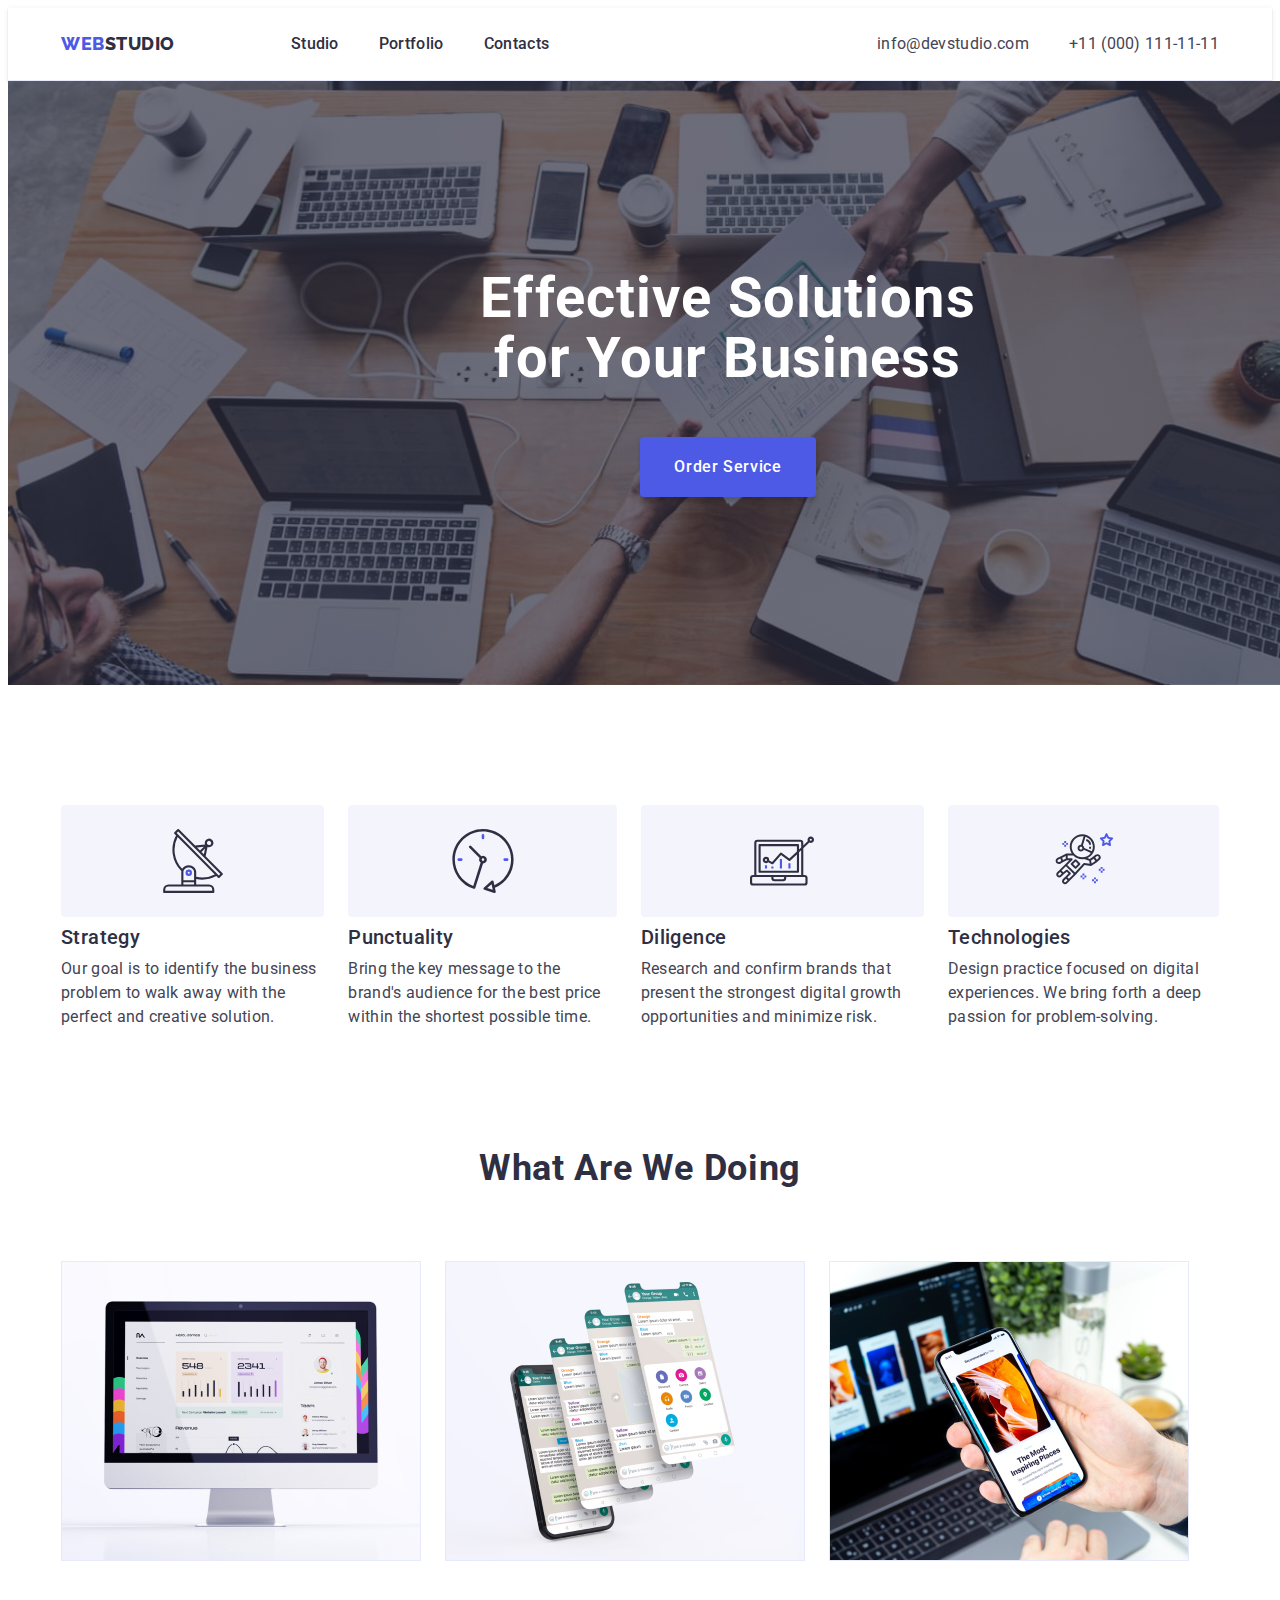
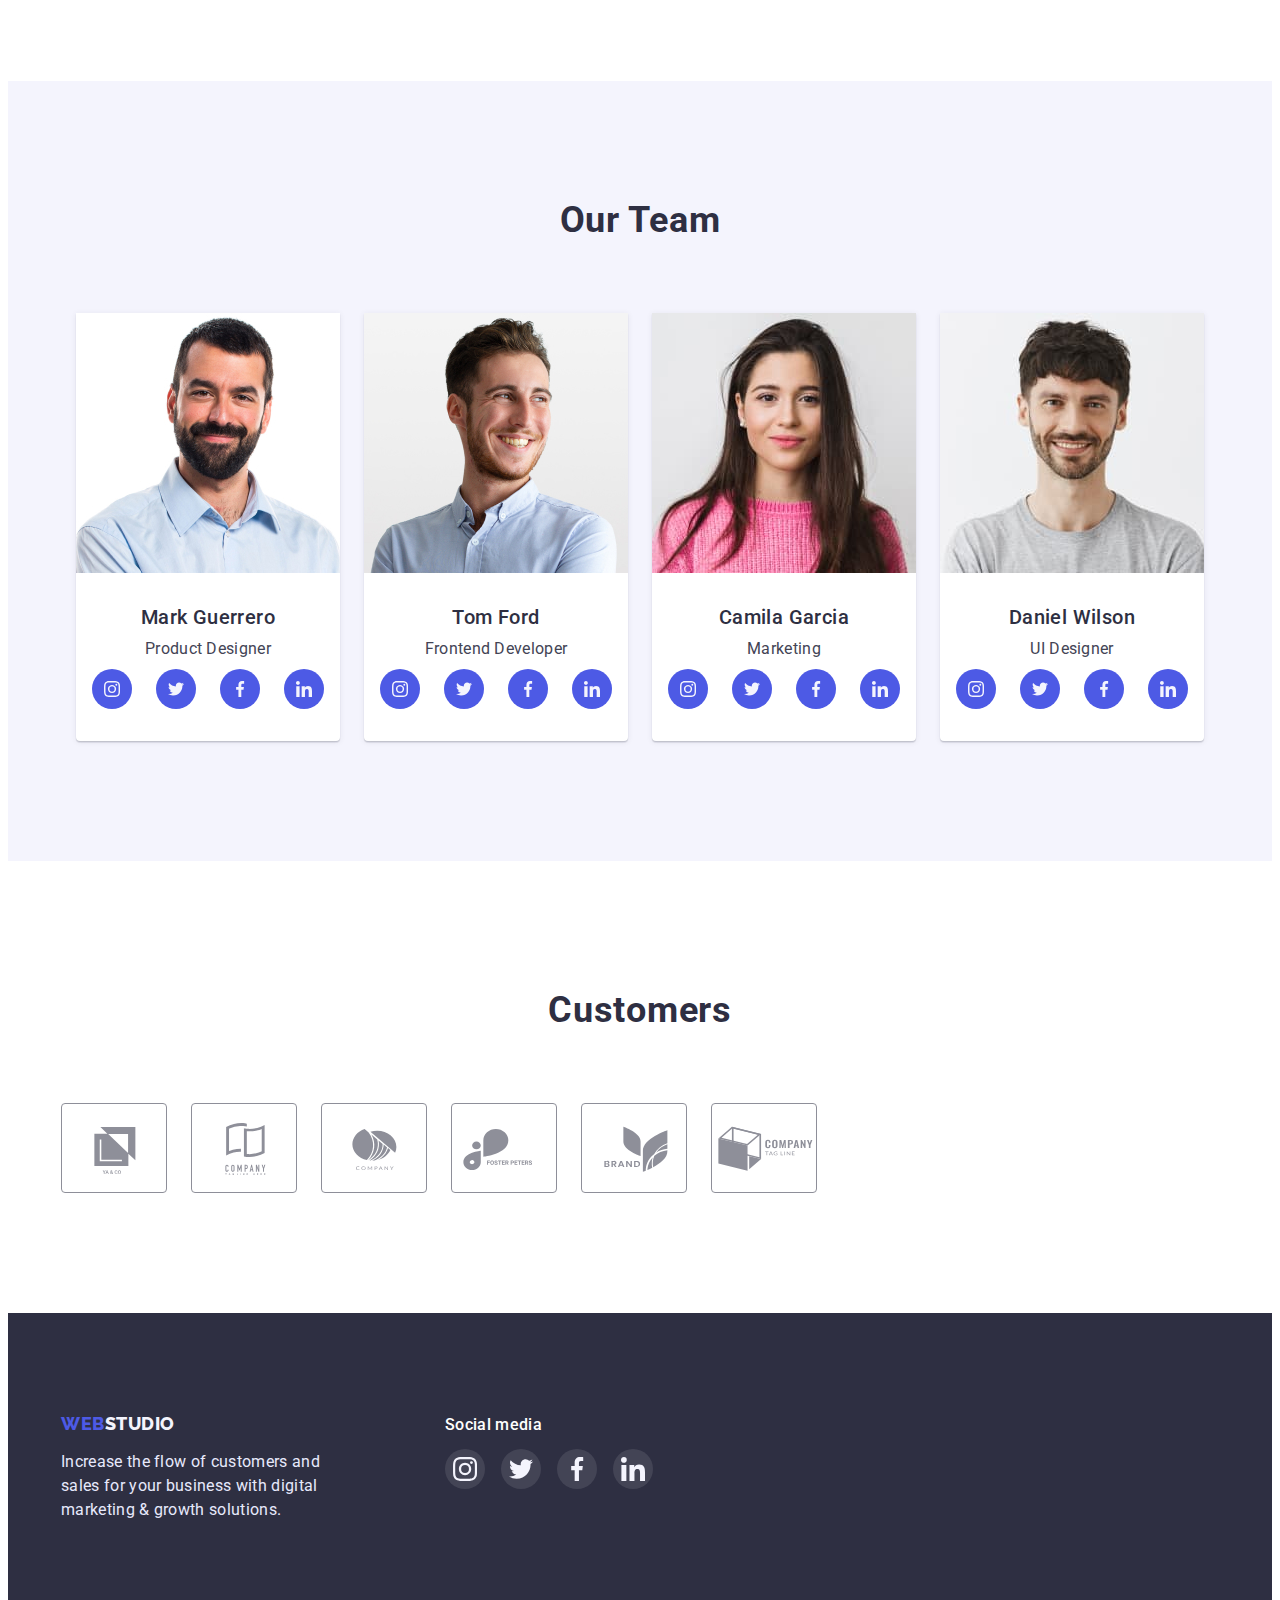
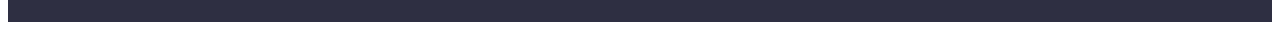
==== index.html @ a37467e9 "Initial commit" ====
<!DOCTYPE html>
<html lang="en">
  <head>
    <meta charset="UTF-8" />
    <meta http-equiv="X-UA-Compatible" content="IE=edge" />
    <meta name="viewport" content="width=device-width, initial-scale=1.0" />
    <title>Document</title>

    <link rel="preconnect" href="https://fonts.googleapis.com" />
    <link rel="preconnect" href="https://fonts.gstatic.com" crossorigin />
    <link
      href="https://fonts.googleapis.com/css2?family=Raleway:wght@800&family=Roboto:wght@400;500;700&display=swap"
      rel="stylesheet"
    />
    <link
      rel="stylesheet"
      href="https://cdnjs.cloudflare.com/ajax/libs/modern-normalize/1.1.0/modern-normalize.min.css"
      integrity="sha512-wpPYUAdjBVSE4KJnH1VR1HeZfpl1ub8YT/NKx4PuQ5NmX2tKuGu6U/JRp5y+Y8XG2tV+wKQpNHVUX03MfMFn9Q=="
      crossorigin="anonymous"
      referrerpolicy="no-referrer"
    />
    <link rel="stylesheet" href="./css/styles.css" />
  </head>
  <body>
    <!-- header -->
    <header class="header">
      <div class="container header-container">
        <nav class="list header-nav">
          <a href="./index.html" class="header-logo link"
            >Web<span class="header-logo-span link">Studio</span></a
          >

          <ul class="list header-nav">
            <li class="header-item">
              <a href="./index.html" class="header-link-text link">Studio</a>
            </li>

            <li class="header-item">
              <a href="./portfolio.html" class="header-link-text link">
                Portfolio</a
              >
            </li>

            <li class="header-item">
              <a href="" class="header-link-text link"> Contacts</a>
            </li>
          </ul>
        </nav>

        <address class="list header-address">
          <ul class="list address-menu">
            <li>
              <a
                href="mailto:info@devstudio.com"
                class="link header-contacts link-color"
                >info@devstudio.com</a
              >
            </li>
            <li>
              <a
                href="tel:+110001111111"
                class="link header-contacts link-color"
                >+11 (000) 111-11-11</a
              >
            </li>
          </ul>
        </address>
      </div>
    </header>
    <!-- main-content -->
    <main>
      <section class="hero-section">
        <div class="container section-container">
          <h1 class="hero-text-title">Effective Solutions for Your Business</h1>
          <button type="button" class="hero-btn">Order Service</button>
        </div>
      </section>
      <!-- section 2 ( about us) -->
      <section class="about-hero">
        <div class="container">
          <h2 class="visually-hidden">skills</h2>
          <ul class="list caption-list">
            <li class="caption-list">
              <div class="icon-options">
                <svg width="64" height="64">
                  <use
                    href="./images/symbol-defs.svg#icon-section-two-antenna "
                  ></use>
                </svg>
              </div>

              <h3 class="caption-texts">Strategy</h3>
              <p class="caption-comment">
                Our goal is to identify the business problem to walk away with
                the perfect and creative solution.
              </p>
            </li>

            <li class="caption-list">
              <div class="icon-options">
                <svg width="64" height="64">
                  <use
                    href="./images/symbol-defs.svg#icon-section-two-clock "
                  ></use>
                </svg>
              </div>
              <h3 class="caption-texts">Punctuality</h3>
              <p class="caption-comment">
                Bring the key message to the brand's audience for the best price
                within the shortest possible time.
              </p>
            </li>

            <li class="caption-list">
              <div class="icon-options">
                <svg width="64" height="64">
                  <use
                    href="./images/symbol-defs.svg#icon-section-two-diagram "
                  ></use>
                </svg>
              </div>
              <h3 class="caption-texts">Diligence</h3>
              <p class="caption-comment">
                Research and confirm brands that present the strongest digital
                growth opportunities and minimize risk.
              </p>
            </li>

            <li class="caption-list">
              <div class="icon-options">
                <svg width="64" height="64">
                  <use
                    href="./images/symbol-defs.svg#icon-section-two-astronaut "
                  ></use>
                </svg>
              </div>
              <h3 class="caption-texts">Technologies</h3>
              <p class="caption-comment">
                Design practice focused on digital experiences. We bring forth a
                deep passion for problem-solving.
              </p>
            </li>
          </ul>
        </div>
      </section>
      <!-- section 3 (photo) -->
      <section class="work-hero">
        <div class="container">
          <h2 class="work-hero-caption">What are we doing</h2>
          <ul class="list">
            <li>
              <img src="./images/PC.jpg" alt="PC" width="360" />
            </li>
            <li>
              <img
                src="./images/phonescr.jpg"
                alt="Screen Our App"
                width="360"
              />
            </li>
            <li>
              <img
                src="./images/design.jpg"
                alt="Screen Design of our Apps"
                width="360"
              />
            </li>
          </ul>
        </div>
      </section>
      <!-- Our Team -->
      <section class="hero-team">
        <div class="container">
          <h2 class="team-caption">Our Team</h2>
          <ul class="list social-logos">
            <li class="hero-li">
              <img src="./images/first.jpg" alt="PM" width="264" />
              <h3 class="our-employees">Mark Guerrero</h3>
              <p class="empl-comment">Product Designer</p>
              <ul class="list">
                <li class="social-circles">
                  <a class="link team-social-link" href="">
                    <svg class="team-social-media">
                      <use
                        href="./images/symbol-defs.svg#icon-instagram-2"
                      ></use>
                    </svg>
                  </a>
                </li>
                <li class="social-circles">
                  <a class="link team-social-link" href="">
                    <svg class="team-social-media">
                      <use href="./images/symbol-defs.svg#icon-twitter-1"></use>
                    </svg>
                  </a>
                </li>
                <li class="social-circles">
                  <a class="link team-social-link" href="">
                    <svg class="team-social-media">
                      <use
                        href="./images/symbol-defs.svg#icon-facebook-1"
                      ></use>
                    </svg>
                  </a>
                </li>
                <li class="social-circles">
                  <a class="link team-social-link" href="">
                    <svg class="team-social-media">
                      <use
                        href="./images/symbol-defs.svg#icon-linkedin-1"
                      ></use>
                    </svg>
                  </a>
                </li>
              </ul>
            </li>
            <li class="hero-li">
              <img
                src="./images/second.jpg"
                alt="Frontend Developer"
                width="264"
              />
              <h3 class="our-employees">Tom Ford</h3>
              <p class="empl-comment">Frontend Developer</p>
              <ul class="list">
                <li class="social-circles">
                  <a class="link team-social-link" href="">
                    <svg class="team-social-media">
                      <use
                        href="./images/symbol-defs.svg#icon-instagram-2"
                      ></use>
                    </svg>
                  </a>
                </li>
                <li class="social-circles">
                  <a class="link team-social-link" href="">
                    <svg class="team-social-media">
                      <use href="./images/symbol-defs.svg#icon-twitter-1"></use>
                    </svg>
                  </a>
                </li>
                <li class="social-circles">
                  <a class="link team-social-link" href="">
                    <svg class="team-social-media">
                      <use
                        href="./images/symbol-defs.svg#icon-facebook-1"
                      ></use>
                    </svg>
                  </a>
                </li>
                <li class="social-circles">
                  <a class="link team-social-link" href="">
                    <svg class="team-social-media">
                      <use
                        href="./images/symbol-defs.svg#icon-linkedin-1"
                      ></use>
                    </svg>
                  </a>
                </li>
              </ul>
            </li>
            <li class="hero-li">
              <img src="./images/kamila.jpg" alt="Marketing" width="264" />
              <h3 class="our-employees">Camila Garcia</h3>
              <p class="empl-comment">Marketing</p>
              <ul class="list">
                <li class="social-circles">
                  <a class="link team-social-link" href="">
                    <svg class="team-social-media">
                      <use
                        href="./images/symbol-defs.svg#icon-instagram-2"
                      ></use>
                    </svg>
                  </a>
                </li>
                <li class="social-circles">
                  <a class="link team-social-link" href="">
                    <svg class="team-social-media">
                      <use href="./images/symbol-defs.svg#icon-twitter-1"></use>
                    </svg>
                  </a>
                </li>
                <li class="social-circles">
                  <a class="link team-social-link" href="">
                    <svg class="team-social-media">
                      <use
                        href="./images/symbol-defs.svg#icon-facebook-1"
                      ></use>
                    </svg>
                  </a>
                </li>
                <li class="social-circles">
                  <a class="link team-social-link" href="">
                    <svg class="team-social-media">
                      <use
                        href="./images/symbol-defs.svg#icon-linkedin-1"
                      ></use>
                    </svg>
                  </a>
                </li>
              </ul>
            </li>
            <li class="hero-li">
              <img src="./images/daniel.jpg" alt="UI Designer" width="264" />
              <h3 class="our-employees">Daniel Wilson</h3>
              <p class="empl-comment">UI Designer</p>
              <ul class="list">
                <li class="social-circles">
                  <a class="link team-social-link" href="">
                    <svg class="team-social-media">
                      <use
                        href="./images/symbol-defs.svg#icon-instagram-2"
                      ></use>
                    </svg>
                  </a>
                </li>
                <li class="social-circles">
                  <a class="link team-social-link" href="">
                    <svg class="team-social-media">
                      <use href="./images/symbol-defs.svg#icon-twitter-1"></use>
                    </svg>
                  </a>
                </li>
                <li class="social-circles">
                  <a class="link team-social-link" href="">
                    <svg class="team-social-media">
                      <use
                        href="./images/symbol-defs.svg#icon-facebook-1"
                      ></use>
                    </svg>
                  </a>
                </li>
                <li class="social-circles">
                  <a class="link team-social-link" href="">
                    <svg class="team-social-media">
                      <use
                        href="./images/symbol-defs.svg#icon-linkedin-1"
                      ></use>
                    </svg>
                  </a>
                </li>
              </ul>
            </li>
          </ul>
        </div>
      </section>
      <section class="our-customers-sections">
        <div class="container">
          <h2 class="customers-title">Customers</h2>
          <ul class="list customers-list">
            <li class="customers-size">
              <a href="" class="link customers-link">
                <svg class="our-customers-logo">
                  <use
                    href="./images/symbol-defs.svg#icon-customers-logo-one"
                  ></use>
                </svg>
              </a>
            </li>
            <li class="customers-size">
              <a href="" class="link customers-link">
                <svg class="our-customers-logo">
                  <use
                    href="./images/symbol-defs.svg#icon-customers-logo-two"
                  ></use>
                </svg>
              </a>
            </li>
            <li class="customers-size">
              <a href="" class="link customers-link">
                <svg class="our-customers-logo">
                  <use
                    href="./images/symbol-defs.svg#icon-customers-logo-three"
                  ></use>
                </svg>
              </a>
            </li>
            <li class="customers-size">
              <a href="" class="link customers-link">
                <svg class="our-customers-logo">
                  <use
                    href="./images/symbol-defs.svg#icon-customers-logo-four"
                  ></use>
                </svg>
              </a>
            </li>
            <li class="customers-size">
              <a href="" class="link customers-link">
                <svg class="our-customers-logo">
                  <use
                    href="./images/symbol-defs.svg#icon-customers-logo-five"
                  ></use>
                </svg>
              </a>
            </li>
            <li class="customers-size">
              <a href="" class="link customers-link">
                <svg class="our-customers-logo">
                  <use
                    href="./images/symbol-defs.svg#icon-customers-logo-six"
                  ></use>
                </svg>
              </a>
            </li>
          </ul>
        </div>
      </section>
    </main>
    <!-- footer  -->
    <footer class="footer">
      <div class="footer-container container">
        <div>
          <a href="./index.html" class="footer-logo link"
            >Web<span class="footer-span">Studio</span></a
          >
          <p class="footer-comment">
            Increase the flow of customers and sales for your business with
            digital marketing & growth solutions.
          </p>
        </div>
        <div class="social-media-container">
          <p class="our-social-media">Social media</p>
          <ul class="list social-media-list">
            <li class="link">
              <a class="footer-social-media-link" href="">
                <svg class="footer-social">
                  <use href="./images/symbol-defs.svg#icon-instagram-2"></use>
                </svg>
              </a>
            </li>
            <li class="link">
              <a class="footer-social-media-link" href="">
                <svg class="footer-social">
                  <use href="./images/symbol-defs.svg#icon-twitter-1"></use>
                </svg>
              </a>
            </li>
            <li class="link">
              <a class="footer-social-media-link" href="">
                <svg class="footer-social">
                  <use href="./images/symbol-defs.svg#icon-facebook-1"></use>
                </svg>
              </a>
            </li>
            <li class="link">
              <a class="footer-social-media-link" href="">
                <svg class="footer-social">
                  <use href="./images/symbol-defs.svg#icon-linkedin-1"></use>
                </svg>
              </a>
            </li>
          </ul>
        </div>
      </div>
    </footer>
  </body>
</html>
---- css/styles.css ----
:root {
  --white: #ffffff;
  --iris: #4d5ae5;
  --navy-blue: #2e2f42;
  --ocean: #404bbf;
  --f4f4fd: #f4f4fd;
  --e7e9fc: #e7e9fc;
  --gray: #434455;
  --light-slate: #8e8f99;
  --green: #31d0aa;
}
/* ------------------------------------------------- инструменты------------------------------------------------------------ */
h1,
h2,
h3,
h4,
h5,
h6,
p,
ul {
  margin: 0px;
}
ul {
  padding-left: 0px;
}
img {
  display: block;
}

.visually-hidden {
  position: absolute;
  width: 1px;
  height: 1px;
  margin: -1px;
  border: 0;
  padding: 0;

  white-space: nowrap;
  clip-path: inset(100%);
  clip: rect(0 0 0 0);
  overflow: hidden;
}
.link {
  text-decoration: none;
}
.list {
  list-style-type: none;
}
.icon-options {
  margin-bottom: 8px;
  display: flex;
  align-items: center;
  justify-content: center;
  height: 112px;
  background-color: var(--f4f4fd);
  border-radius: 4px;
}
/*-------------------------------------------------- body------------------------------------------------------------------- */
body {
  background-color: var(--white);
  font-family: "Roboto", sans-serif;
  color: var(--gray);
}
/*-------------------------------------------------- header------------------------------------------------------------------- */
.header {
  border-bottom: 1px solid var(--e7e9fc);
  box-shadow: 0px 2px 1px rgba(46, 47, 66, 0.08),
    0px 1px 1px rgba(46, 47, 66, 0.16), 0px 1px 6px rgba(46, 47, 66, 0.08);
  /* outline: 5px solid teal; */
}
.header-container {
  display: flex;
  align-items: center;
}
.header-logo {
  margin-right: 76px;
  align-items: center;
  font-family: "Raleway", sans-serif;
  font-style: normal;
  font-weight: 800;
  font-size: 18px;
  line-height: 1.17;
  text-transform: uppercase;
  letter-spacing: 0.03em;
  color: var(--iris);
}
.header-logo-span {
  color: var(--navy-blue);
}

.header-link-text {
  display: block;
  padding-top: 24px;
  padding-bottom: 24px;
  font-weight: 500;
  font-size: 16px;
  line-height: 1.5;
  letter-spacing: 0.02em;
  color: var(--navy-blue);
}
.header-contacts {
  letter-spacing: 0.02em;
  font-weight: 400;
  font-size: 16px;
  line-height: 1.5;
  color: var(--gray);
}
.link-color {
  color: var(--gray);
}
.header-text:hover {
  color: var(--ocean);
}
.header-text:focus {
  color: var(--ocean);
}
.header-contacts:hover {
  color: var(--ocean);
}
.header-contacts:focus {
  color: var(--ocean);
}

.link-header {
  /* background-color: tomato; */
}

.header-nav {
  gap: 40px;
  align-items: center;
  display: flex;
  color: var(--navy-blue);
}
.address-menu {
  gap: 40px;
  display: flex;
  align-items: center;
  color: var(--navy-blue);
}

.header-nav :hover,
.header-nav :focus {
  color: var(--ocean);
}
.header-address {
  margin-left: auto;
  font-family: "Roboto", sans-serif;
  font-style: normal;
  color: var(--gray);
}
/*-------------------------------------------------- section1------------------------------------------------------------------- */
.hero-section {
  margin: 0 auto;
  padding-top: 188px;
  padding-bottom: 188px;
  text-align: center;
  background-image: linear-gradient(
      rgba(46, 47, 66, 0.7),
      rgba(46, 47, 66, 0.7)
    ),
    url(../images/backgruond-img-sectionone.jpg);
  background-size: cover;
  width: 1440px;
  background-repeat: no-repeat;
  background-position: center;
}
.hero-text-title {
  width: 496px;
  margin-left: auto;
  margin-right: auto;
  margin-bottom: 48px;

  font-weight: 700;
  font-size: 56px;
  line-height: 1.07;
  letter-spacing: 0.02em;
  color: var(--white);
}
.hero-btn {
  border-radius: 4px;
  border-color: transparent;
  padding: 16px 32px;
  
  background-color: var(--iris);
  font-family: "Roboto", sans-serif;
  font-style: normal;
  font-weight: 500;
  font-size: 16px;
  line-height: 1.5;
  letter-spacing: 0.04em;
  color: var(--white);
  cursor: pointer;
  box-shadow: 0px 4px 4px rgba(0, 0, 0, 0.15);
}
.hero-btn:hover {
  background-color: var(--ocean);
  cursor: pointer;
}
.hero-btn:focus {
  background-color: var(--ocean);
}

/*-------------------------------------------------- section2------------------------------------------------------------------- */
.about-hero {
  /* outline: 4px solid orange; */
  padding-top: 120px;
  padding-bottom: 120px;
}
.about-hero .list {
  display: flex;
  gap: 24px;
}
.caption-list {
  flex-basis: calc((100%-3 * 24) / 4);
}
.caption-texts {
  margin-bottom: 8px;
  font-weight: 500;
  font-size: 20px;
  line-height: 1.2;
  letter-spacing: 0.02em;
  color: var(--navy-blue);
}
.caption-comment {
  font-weight: 400;
  font-size: 16px;
  line-height: 1.5;
  letter-spacing: 0.02em;
  color: var(--gray);
}
/*-------------------------------------------------- section3------------------------------------------------------------------- */
.work-hero-caption {
  font-weight: 700;
  font-size: 36px;
  line-height: 1.11;
  text-align: center;
  letter-spacing: 0.02em;
  text-transform: capitalize;
  color: var(--navy-blue);
}
/*-------------------------------------------------- section4------------------------------------------------------------------- */
.hero-team {
  padding-top: 120px;
  padding-bottom: 120px;
  background-color: var(--f4f4fd);
}
.hero-team .list {
  display: flex;
  gap: 24px;
  justify-content: center;
}

.team-caption {
  margin-bottom: 72px;
  font-weight: 700;
  font-size: 36px;
  line-height: 1.11;
  text-align: center;
  letter-spacing: 0.02em;
  text-transform: capitalize;
  color: var(--navy-blue);
}
.our-employees {
  text-align: center;
  margin-top: 32px;
  margin-bottom: 8px;
  font-weight: 500;
  font-size: 20px;
  line-height: 1.2;

  letter-spacing: 0.02em;
  color: var(--navy-blue);
}
.empl-comment {
  text-align: center;
  font-size: 16px;
  line-height: 1.5;
  letter-spacing: 0.02em;
  color: var(--gray);
  margin-bottom: 8px;
}
/*-------------------------------------------------- section4------------------------------------------------------------------- */
.hero-li {
  box-shadow: 0px 1px 6px rgba(46, 47, 66, 0.08),
    0px 1px 1px rgba(46, 47, 66, 0.16), 0px 2px 1px rgba(46, 47, 66, 0.08);
  padding-bottom: 32px;
  background-color: var(--white);
  border-radius: 0px 0px 4px 4px;
}
.footer {
  /* outline: 4px solid tomato; */
  padding-top: 100px;
  padding-bottom: 100px;
  background-color: var(--navy-blue);
}
.footer-logo {
  font-family: "Raleway", sans-serif;
  font-style: normal;
  font-weight: 800;
  font-size: 18px;
  line-height: 1.17;

  letter-spacing: 0.03em;
  text-transform: uppercase;
  color: var(--iris);
}
.footer-span {
  color: var(--f4f4fd);
}
.footer-comment {
  width: 264px;
  text-align: start;
  margin-top: 16px;
  font-size: 16px;
  line-height: 1.5;
  letter-spacing: 0.02em;
  color: var(--e7e9fc);
}
/*-------------------------------------------------- portfolio------------------------------------------------------------------- */
.photo-text {
  text-align: start;
  margin-bottom: 8px;
  font-weight: 500;
  font-size: 20px;
  line-height: 1.2;
  letter-spacing: 0.02em;
  color: var(--navy-blue);
}
.photo-comment {
  font-size: 16px;
  line-height: 1.5;
  letter-spacing: 0.02em;
  color: #434455;
}
.btn {
  border-radius: 4px;
  border: 1px solid #e7e9fc;
  padding: 12px 24px;

  font-family: "Roboto", sans-serif;
  font-style: normal;
  font-weight: 500;
  font-size: 16px;
  line-height: 1.5;

  letter-spacing: 0.04em;
  color: var(--iris);
  cursor: pointer;
  background-color: var(--f4f4fd);
}
.btn:hover,
.btn:focus {
  border-color: transparent;
  color: var(--white);
  background-color: var(--ocean);
  box-shadow: 0px 3px 1px rgba(0, 0, 0, 0.1), 0px 2px 1px rgba(0, 0, 0, 0.08),
    0px 2px 2px rgba(0, 0, 0, 0.12);
}

/* --------------------------------------------------------Геометрия---------------------------------------------------------------------- */

.container {
  margin: 0 auto;
  width: 1158px;
  padding-left: 15px;
  padding-right: 15px;
}

.section-container {
  /* outline: 2px solid brown; */
}
.work-hero .list {
  display: flex;
  margin-top: 72px;

  gap: 24px;
}

.work-hero {
  padding-bottom: 120px;
  /* outline: 4px solid tomato; */
}
/* .hero-team {
  outline: 4px solid tomato;
} */

/* portfolio */
.photo-container {
  display: flex;
  gap: 48px 24px;
  flex-wrap: wrap;
  /* outline: 4px solid tomato; */
}
.btn-container {
  /* outline: 4px solid tomato; */
  justify-content: center;
  display: flex;
  gap: 24px;

  margin-bottom: 75px;
  align-items: center;
}
.bottom-text {
  padding-top: 32px;
  padding-bottom: 32px;
  padding-right: 16px;
  padding-left: 16px;
  border: 1px solid var(--e7e9fc);
  border-top: none;
}

.porftolio-section {
  padding-bottom: 120px;
  padding-top: 93px;
}
.social-logos {
  display: flex;
  gap: 24px;
}
/* .social-circles{
  align-items: center;
} */
.team-social-link {
  display: flex;
  align-items: center;
  justify-content: center;
  width: 40px;
  height: 40px;
  background-color: var(--iris);
  border-radius: 50%;
}
.team-social-link:hover,
.team-social-link:focus {
  background-color: var(--ocean);
}
.team-social-media {
  width: 16px;
  height: 16px;
}
/* --------------------------------------------------------customers------------------------------------ */
.our-customers-sections {
  padding-top: 130px;
  padding-bottom: 120px;
}
.customers-title {
  text-align: center;
  margin-bottom: 72px;
  font-weight: 700;
  font-size: 36px;
  line-height: 1.11;
  letter-spacing: 0.02em;
  color: var(--navy-blue);
}
.customers-list {
  display: flex;
  gap: 24px;
}
.customers-size {
  flex-basis: calc((100%-120) / 6);
}
.customers-link {
  display: flex;
  justify-content: center;
  align-items: center;
  border: 1px solid var(--light-slate);
  border-radius: 4px;
  height: 88px;
}
.customers-link:hover .our-customers-logo,
.customers-link:focus .our-customers-logo {
  fill: var(--ocean);
}
.customers-link:hover,
.customers-link:focus {
  border-color: var(--ocean);
}
.our-customers-logo {
  fill: var(--light-slate);
  width: 104px;
  height: 56px;
}

.our-social-media {
  margin-bottom: 12px;
  font-weight: 500;
  font-size: 16px;
  line-height: 1.5;
  letter-spacing: 0.02em;
  color: var(--white);
}
.footer-social {
  width: 24px;
  height: 24px;
}
.footer-container {
  display: flex;
}
.social-media-container
{
  margin-left: 120px;
}
.social-media-list {
  display: flex;
  gap: 16px;
}
.footer-social-media-link {
  display: flex;
  align-items: center;
  justify-content: center;
  width: 40px;
  height: 40px;
  background-color: rgba(255, 255, 255, 0.1);
  border-radius: 50%;
}
.footer-social-media-link:hover,
.footer-social-media-link:focus {
  background-color: var(--green);
}
.photo-link {
  display: block;
}
.photo-link:hover,
.photo-link:focus {
  box-shadow: 0px 1px 6px rgba(46, 47, 66, 0.08),
    0px 1px 1px rgba(46, 47, 66, 0.16), 0px 2px 1px rgba(46, 47, 66, 0.08);
}
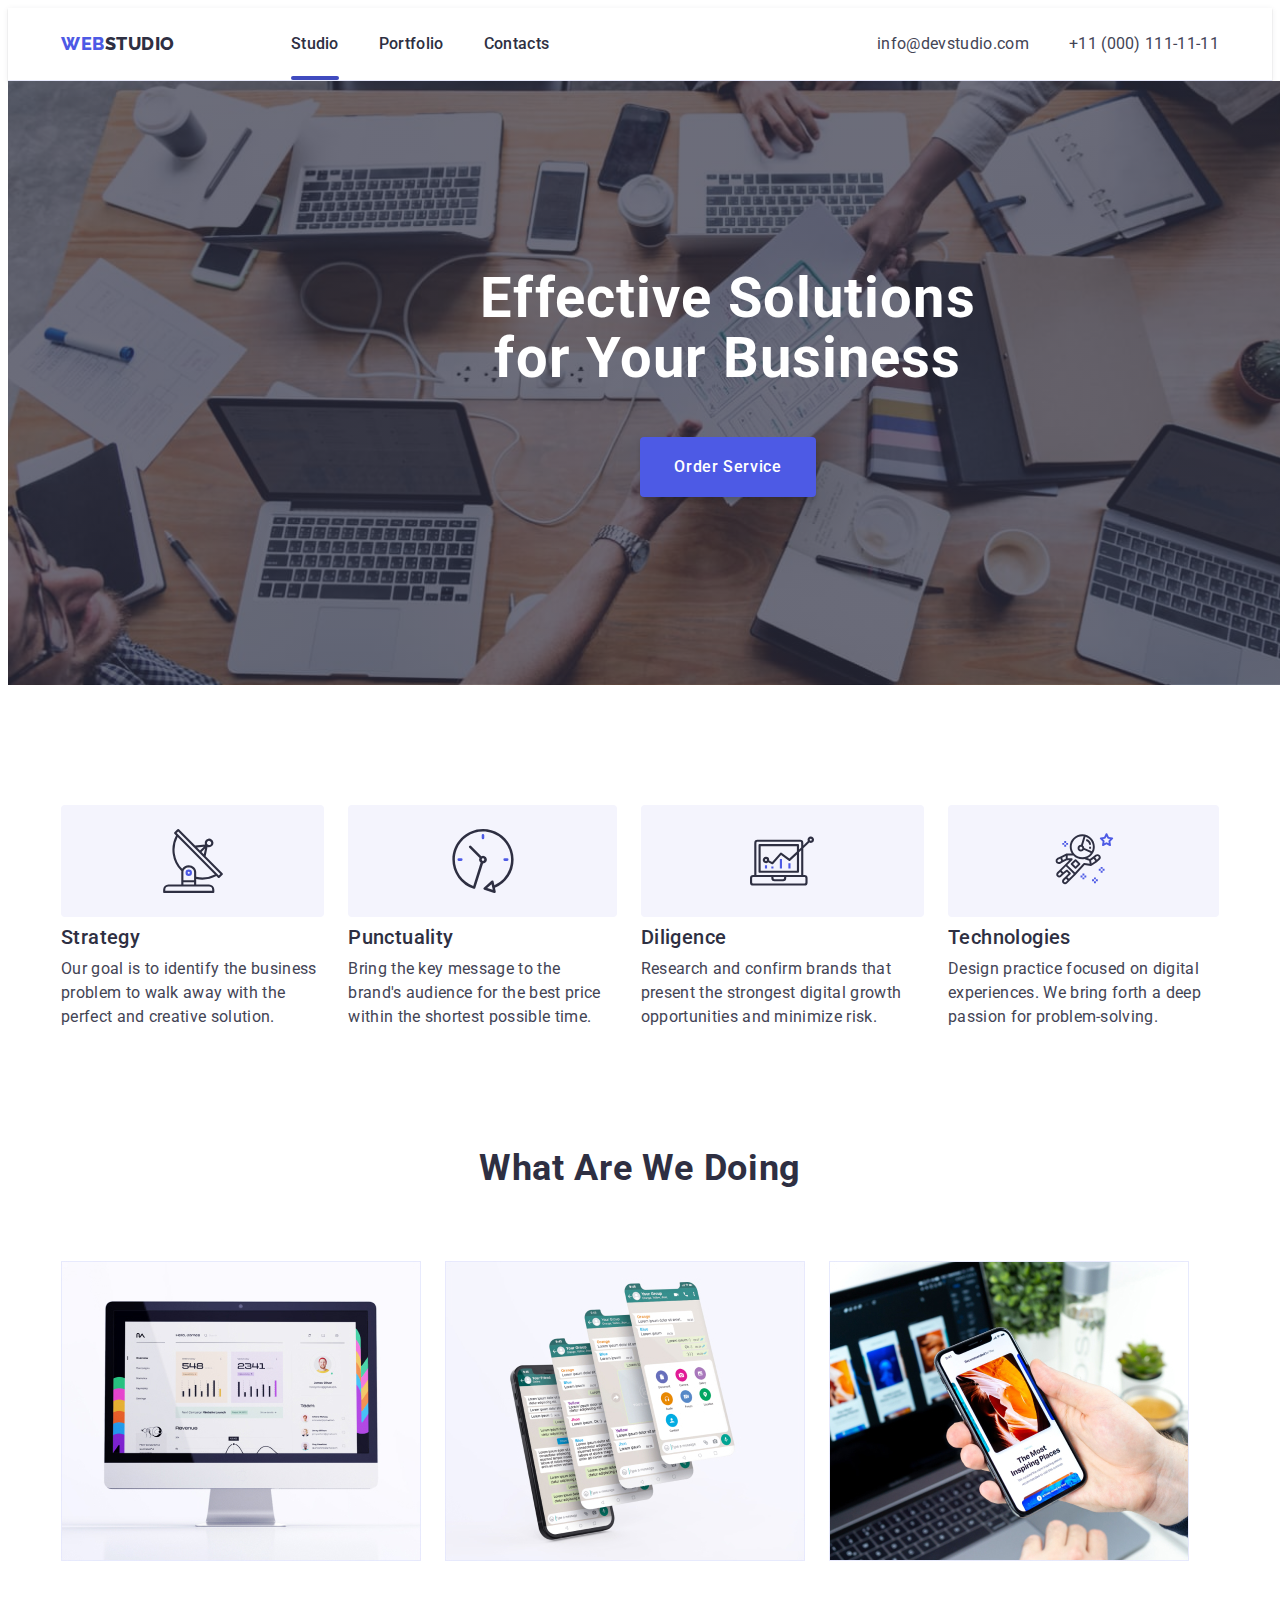
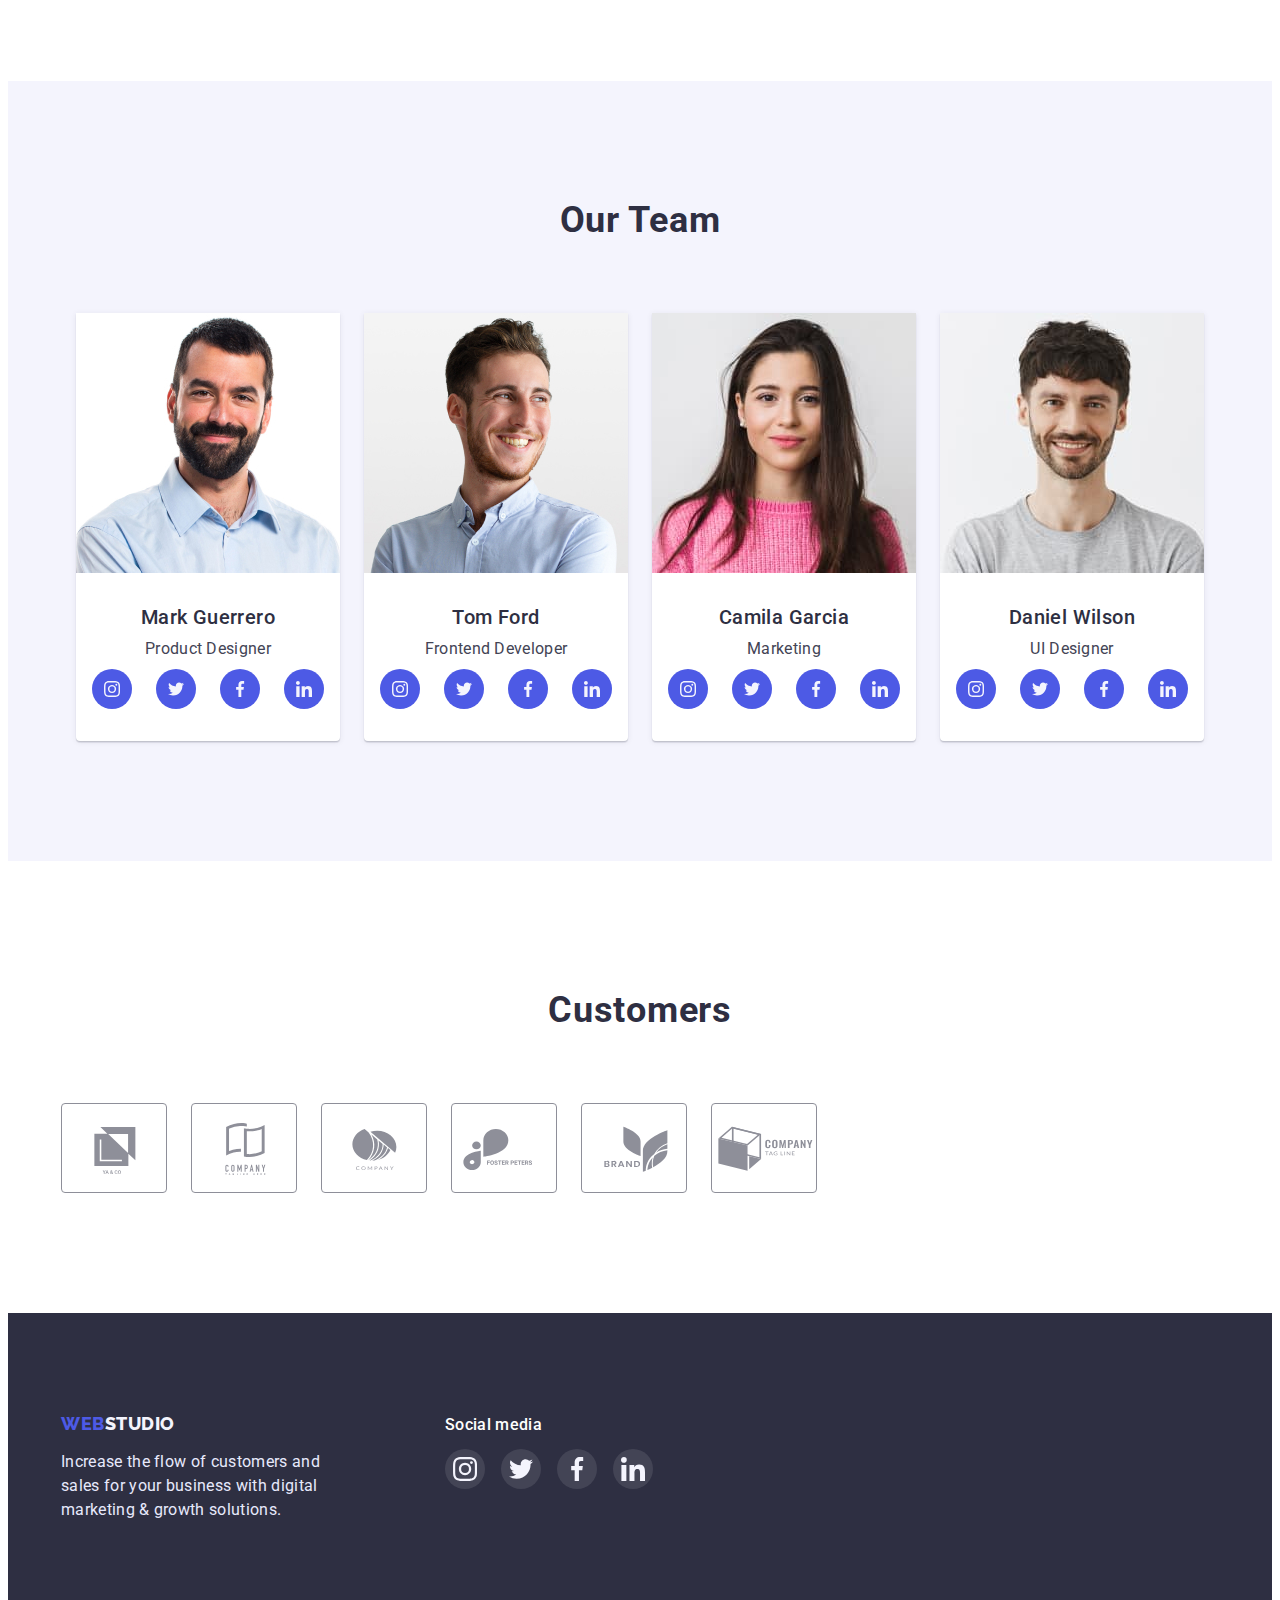
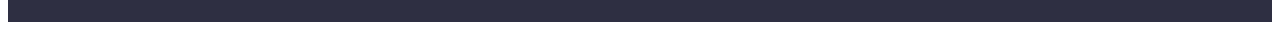
==== commit a3d1f387: "commite" ====
--- a/index.html
+++ b/index.html
@@ -32,7 +32,7 @@
 
           <ul class="list header-nav">
             <li class="header-item">
-              <a href="./index.html" class="header-link-text link">Studio</a>
+              <a href="./index.html" class="header-link-text link header-anim">Studio</a>
             </li>
 
             <li class="header-item">
--- a/css/styles.css
+++ b/css/styles.css
@@ -8,6 +8,8 @@
   --gray: #434455;
   --light-slate: #8e8f99;
   --green: #31d0aa;
+  --cloud: #d9d9d9;
+  --cubic-bezier: cubic-bezier(0.4, 0, 0.2, 1);
 }
 /* ------------------------------------------------- инструменты------------------------------------------------------------ */
 h1,
@@ -55,6 +57,7 @@
   background-color: var(--f4f4fd);
   border-radius: 4px;
 }
+
 /*-------------------------------------------------- body------------------------------------------------------------------- */
 body {
   background-color: var(--white);
@@ -63,6 +66,7 @@
 }
 /*-------------------------------------------------- header------------------------------------------------------------------- */
 .header {
+  
   border-bottom: 1px solid var(--e7e9fc);
   box-shadow: 0px 2px 1px rgba(46, 47, 66, 0.08),
     0px 1px 1px rgba(46, 47, 66, 0.16), 0px 1px 6px rgba(46, 47, 66, 0.08);
@@ -180,7 +184,7 @@
   border-radius: 4px;
   border-color: transparent;
   padding: 16px 32px;
-  
+
   background-color: var(--iris);
   font-family: "Roboto", sans-serif;
   font-style: normal;
@@ -495,8 +499,7 @@
 .footer-container {
   display: flex;
 }
-.social-media-container
-{
+.social-media-container {
   margin-left: 120px;
 }
 .social-media-list {
@@ -524,3 +527,92 @@
   box-shadow: 0px 1px 6px rgba(46, 47, 66, 0.08),
     0px 1px 1px rgba(46, 47, 66, 0.16), 0px 2px 1px rgba(46, 47, 66, 0.08);
 }
+/* .photo-thumb{
+  position: relative;
+  overflow: hidden;
+  
+}
+.overlay 
+{
+  position: absolute;
+  top: 0;
+  left: 0;
+  width: 100%;
+  height: 100%;
+  background-color: var(--iris);
+  transform: translateY(100%);
+  transition: transform 250ms var(--cubic-bezier);
+
+
+}
+.photo-thumb:hover .overlay  {
+  transform: translateX(0);
+} .overlay-comment
+{
+  position: absolute;
+  padding-top: 40px;
+  padding-left: 32px;
+  padding-right: 32px;
+  color:var(--cloud);
+} 
+.photo-thumb::after{
+  position: absolute;
+  top: 0;
+  left: 0;
+  width: 100%;
+  height: 100%;
+  background-color: var(--iris);
+  transform: translateY(100%);
+  transition: transform 250ms var(--cubic-bezier);
+}
+.photo-thumb:hover::after  {
+  transform: translateX(0);
+} */
+.photo-thumb {
+  position: relative;
+  overflow: hidden;
+}
+.photo-thumb::before {
+  display: inline-block;
+  content: "";
+  position: absolute;
+  top: 0;
+  left: 0;
+  width: 100%;
+  height: 100%;
+  background-color: var(--iris);
+  transform: translateY(100%);
+  transition: transform 250ms var(--cubic-bezier);
+}
+.photo-thumb:hover::before,
+.photo-thumb:focus::before {
+  transform: translateY(0);
+}
+.photo-thumb:hover .overlay-comment,
+.photo-thumb:focus .overlay-comment {
+  transform: translateY(0);
+}
+.overlay-comment {
+  position: absolute;
+  width: 100%;
+  height: 100%;
+  padding-top: 40px;
+  padding-left: 32px;
+  padding-right: 32px;
+  color: var(--cloud);
+  transform: translateY(100%);
+  transition: transform 250ms var(--cubic-bezier);
+}
+.header-anim {
+  position: relative;
+}
+.header-anim::after {
+  content: "";
+  left: 0px;
+  bottom:  0;
+  width: 48px;
+  height: 4px;
+  position: absolute;
+  background: var(--ocean);
+  border-radius: 2px;
+}
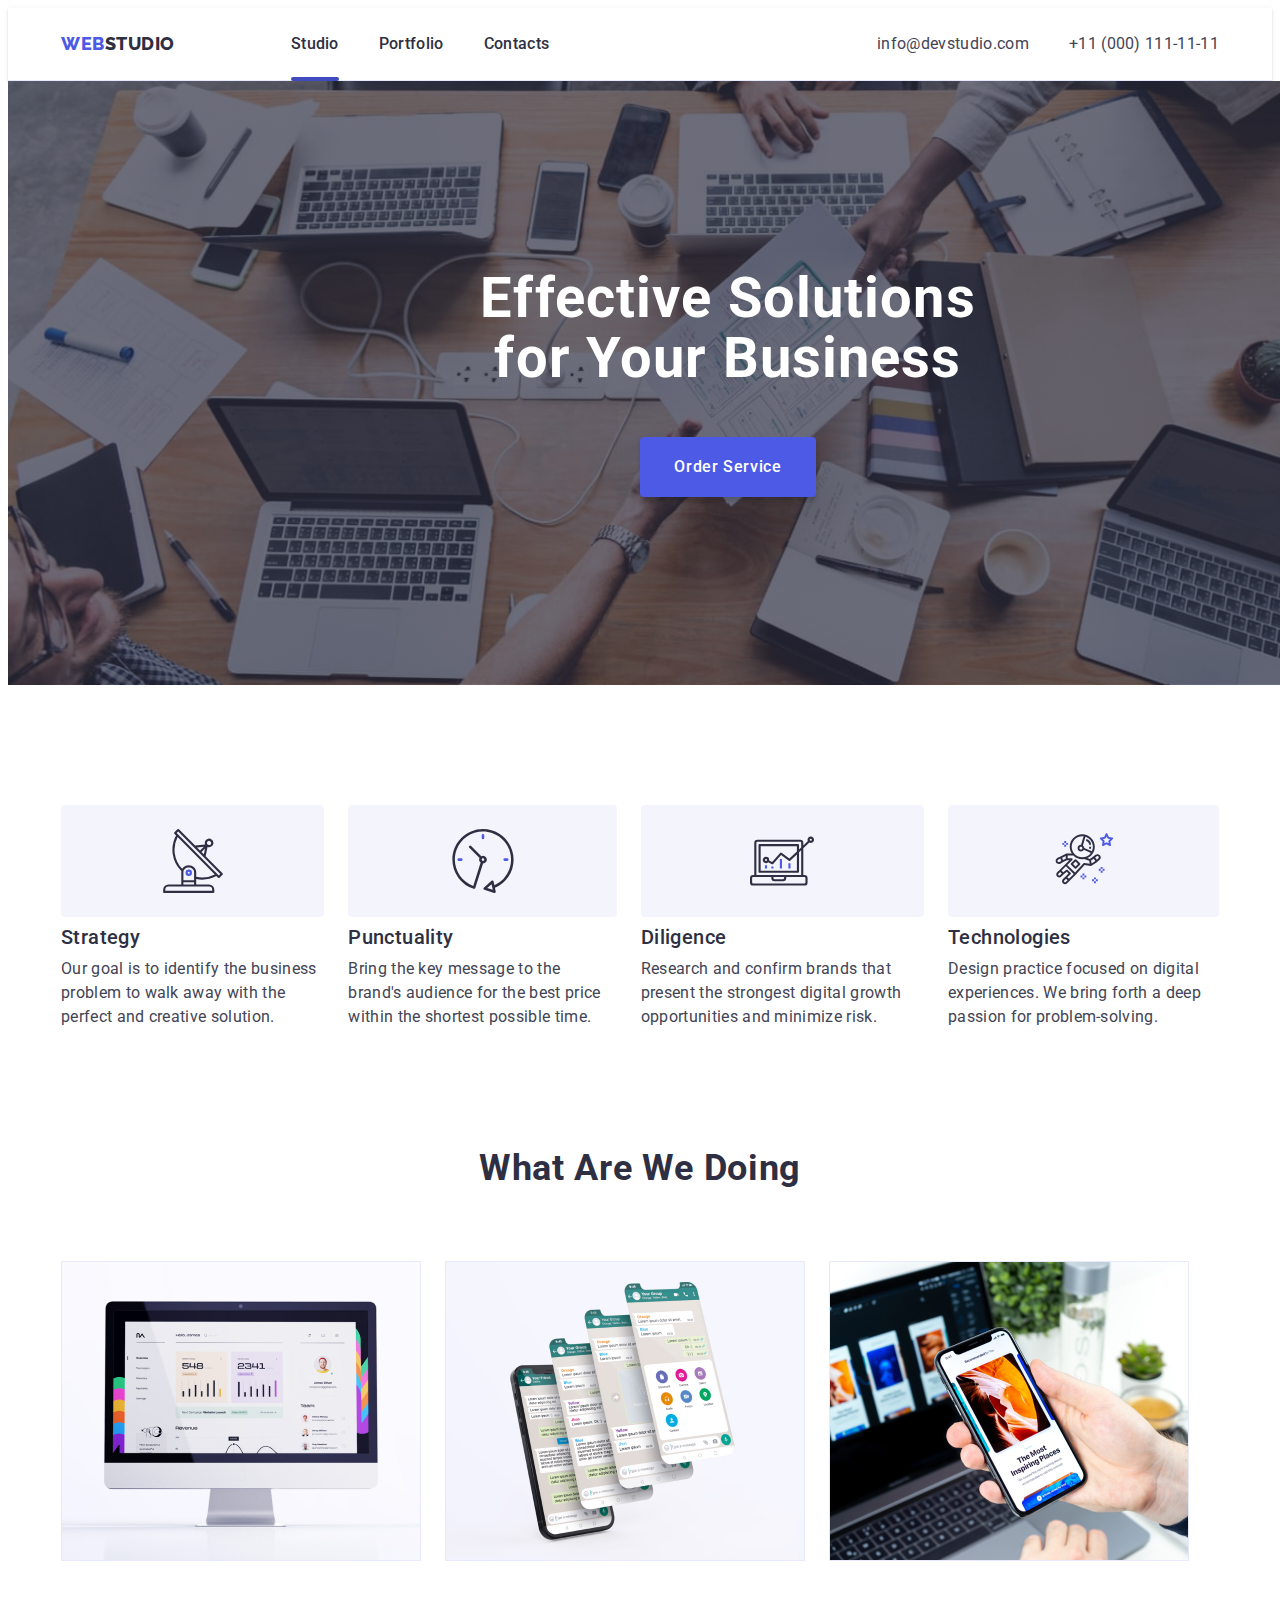
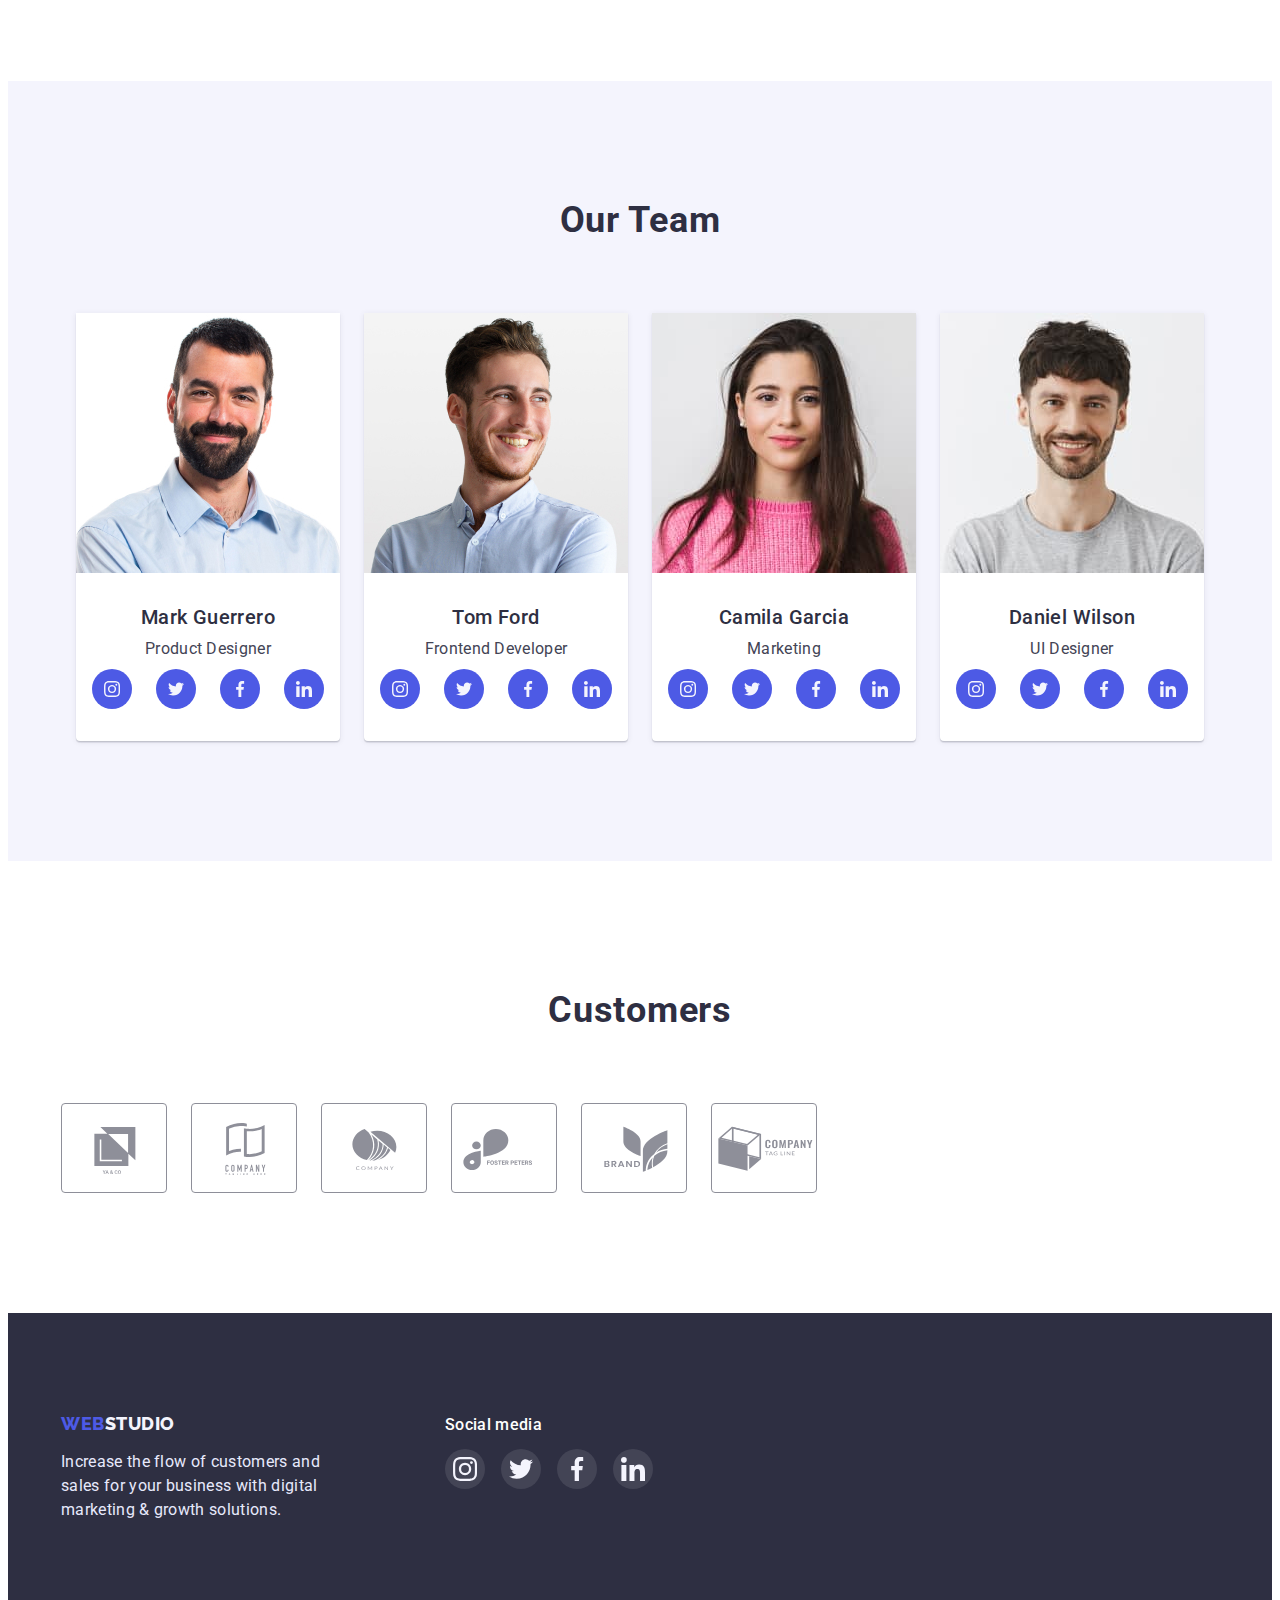
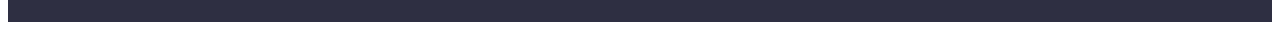
==== commit d242a3be: "commite" ====
--- a/index.html
+++ b/index.html
@@ -32,7 +32,9 @@
 
           <ul class="list header-nav">
             <li class="header-item">
-              <a href="./index.html" class="header-link-text link header-anim">Studio</a>
+              <a href="./index.html" class="header-link-text link header-anim"
+                >Studio</a
+              >
             </li>
 
             <li class="header-item">
@@ -72,7 +74,9 @@
       <section class="hero-section">
         <div class="container section-container">
           <h1 class="hero-text-title">Effective Solutions for Your Business</h1>
-          <button type="button" class="hero-btn">Order Service</button>
+          <button type="button" class="hero-btn" data-modal-open>
+            Order Service
+          </button>
         </div>
       </section>
       <!-- section 2 ( about us) -->
@@ -453,5 +457,15 @@
         </div>
       </div>
     </footer>
+      <div class="back-drop is-hidden" data-modal>
+        <div class="modal-window">
+          <button class="close-modal defolt-btn" data-modal-close>
+            <svg width="8" height="8">
+              <use href="./images/symbol-defs.svg#icon-close"></use>
+            </svg>
+          </button>
+        </div>
+      </div>
+    <script src="./js/modal.js"></script>
   </body>
 </html>
--- a/css/styles.css
+++ b/css/styles.css
@@ -57,7 +57,9 @@
   background-color: var(--f4f4fd);
   border-radius: 4px;
 }
-
+.defolt-btn{
+  cursor: pointer;
+}
 /*-------------------------------------------------- body------------------------------------------------------------------- */
 body {
   background-color: var(--white);
@@ -66,7 +68,6 @@
 }
 /*-------------------------------------------------- header------------------------------------------------------------------- */
 .header {
-  
   border-bottom: 1px solid var(--e7e9fc);
   box-shadow: 0px 2px 1px rgba(46, 47, 66, 0.08),
     0px 1px 1px rgba(46, 47, 66, 0.16), 0px 1px 6px rgba(46, 47, 66, 0.08);
@@ -527,81 +528,33 @@
   box-shadow: 0px 1px 6px rgba(46, 47, 66, 0.08),
     0px 1px 1px rgba(46, 47, 66, 0.16), 0px 2px 1px rgba(46, 47, 66, 0.08);
 }
-/* .photo-thumb{
+.photo-thumb {
   position: relative;
   overflow: hidden;
-  
-}
-.overlay 
-{
+}
+.overlay {
   position: absolute;
+  left: 0;
   top: 0;
-  left: 0;
   width: 100%;
   height: 100%;
   background-color: var(--iris);
   transform: translateY(100%);
   transition: transform 250ms var(--cubic-bezier);
-
-
-}
-.photo-thumb:hover .overlay  {
-  transform: translateX(0);
-} .overlay-comment
-{
-  position: absolute;
-  padding-top: 40px;
-  padding-left: 32px;
-  padding-right: 32px;
-  color:var(--cloud);
-} 
-.photo-thumb::after{
-  position: absolute;
-  top: 0;
-  left: 0;
-  width: 100%;
-  height: 100%;
-  background-color: var(--iris);
-  transform: translateY(100%);
-  transition: transform 250ms var(--cubic-bezier);
-}
-.photo-thumb:hover::after  {
-  transform: translateX(0);
-} */
-.photo-thumb {
-  position: relative;
-  overflow: hidden;
-}
-.photo-thumb::before {
-  display: inline-block;
-  content: "";
-  position: absolute;
-  top: 0;
-  left: 0;
-  width: 100%;
-  height: 100%;
-  background-color: var(--iris);
-  transform: translateY(100%);
-  transition: transform 250ms var(--cubic-bezier);
-}
-.photo-thumb:hover::before,
-.photo-thumb:focus::before {
+}
+.photo-link:hover .overlay,
+.photo-link:focus .overlay {
   transform: translateY(0);
 }
-.photo-thumb:hover .overlay-comment,
-.photo-thumb:focus .overlay-comment {
-  transform: translateY(0);
-}
 .overlay-comment {
-  position: absolute;
   width: 100%;
   height: 100%;
   padding-top: 40px;
   padding-left: 32px;
   padding-right: 32px;
+  line-height: 1.5;
+  letter-spacing: 0.02em;
   color: var(--cloud);
-  transform: translateY(100%);
-  transition: transform 250ms var(--cubic-bezier);
 }
 .header-anim {
   position: relative;
@@ -609,10 +562,52 @@
 .header-anim::after {
   content: "";
   left: 0px;
-  bottom:  0;
-  width: 48px;
+  bottom: -1px;
+  width: 100%;
   height: 4px;
   position: absolute;
   background: var(--ocean);
   border-radius: 2px;
 }
+/* modal */
+.back-drop {
+  position: fixed;
+  width: 100%;
+  height: 100%;
+  top: 0;
+  left: 0;
+  background-color: rgba(46, 47, 66, 0.4);
+}
+.modal-window {
+  position: absolute;
+  width: 408px;
+  height: 576px;
+  top: 50%;
+  left: 50%;
+  transform: translate(-50%, -50%);
+  background: #fcfcfc;
+  box-shadow: 0px 1px 1px rgba(0, 0, 0, 0.14), 0px 1px 3px rgba(0, 0, 0, 0.12),
+    0px 2px 1px rgba(0, 0, 0, 0.2);
+  border-radius: 4px;
+}
+.close-modal {
+  position: absolute;
+  top: 24px;
+  right: 24px;
+  display: flex;
+  align-items: center;
+  justify-content: center;
+  width: 24px;
+  height: 24px;
+  background: var(--e7e9fc);
+  border: 1px solid rgba(0, 0, 0, 0.1);
+  border-radius: 50%;
+  
+}
+.is-hidden{
+  opacity: 0;
+  pointer-events: none;
+  visibility: hidden;
+  transition-duration: 500ms;
+  
+}
